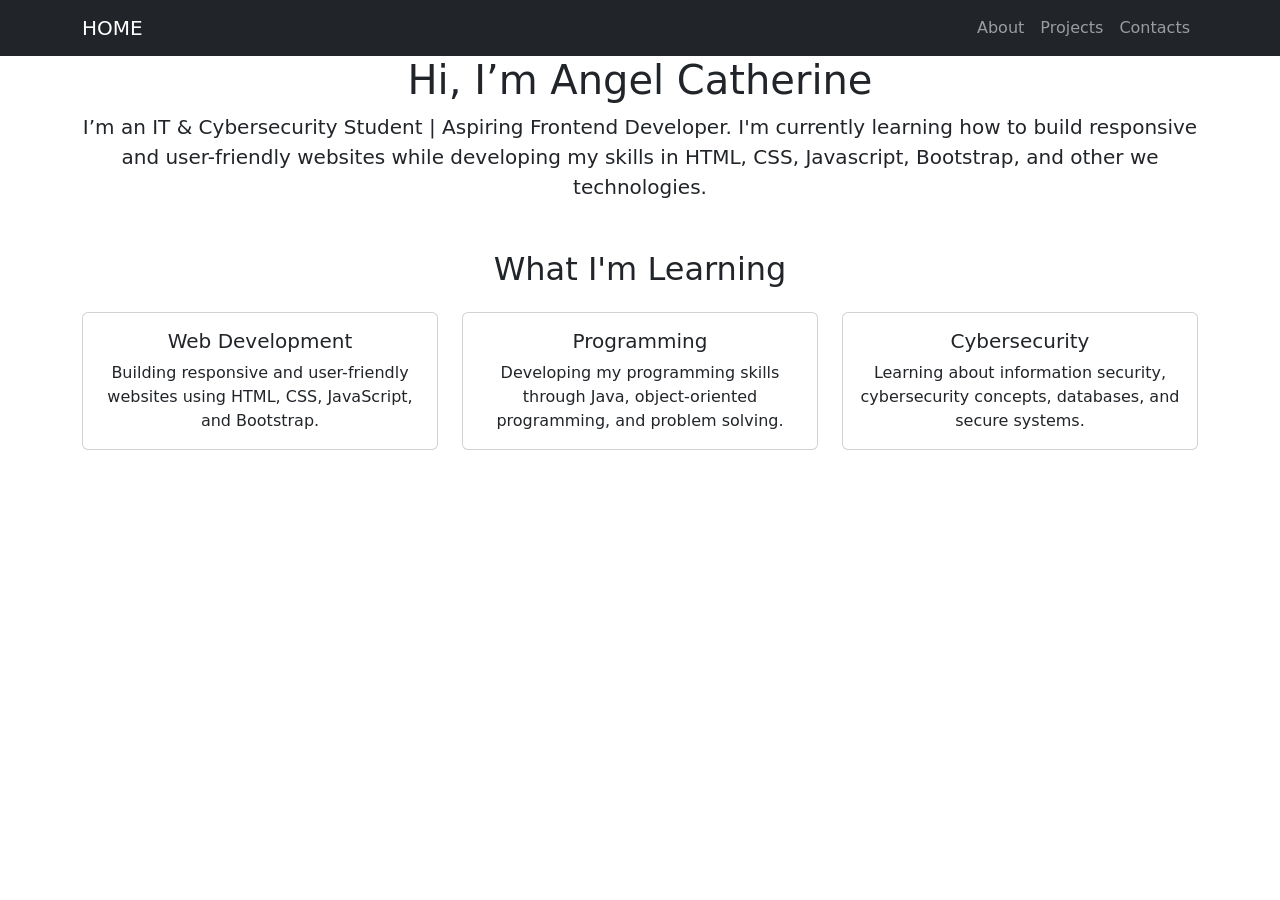
==== index.html @ 5903ce82 "Fix typo in introduction text" ====
<!DOCTYPE html>
<head>
  <meta charset="UTF-8">
  <title>Angel Catherine | Frontend Developer</title>
  <meta name="viewport" content="width=device-width, initial-scale=1">
  
  <!-- Bootstrap -->
  <link href="https://cdn.jsdelivr.net/npm/bootstrap@5.3.2/dist/css/bootstrap.min.css" rel="stylesheet">
  <link rel="stylesheet" href="Assets/Styles.css">
</head>
<body>

<!-- Navbar -->
<nav class="navbar navbar-expand-lg navbar-dark bg-dark">
  <div class="container">
    <a class="navbar-brand" href="index.html">HOME</a>
    <button class="navbar-toggler" type="button" data-bs-toggle="collapse" data-bs-target="#navMenu">
      <span class="navbar-toggler-icon"></span>
    </button>

    <div class="collapse navbar-collapse" id="navMenu">
      <ul class="navbar-nav ms-auto">
        <li class="nav-item"><a class="nav-link" href="about.html">About</a></li>
        <li class="nav-item"><a class="nav-link" href="projects.html">Projects</a></li>
        <li class="nav-item"><a class="nav-link" href="contacts.html">Contacts</a></li>
      </ul>
    </div>
  </div>
</nav>

<!-- Hero Section -->
<section class="hero text-center">
  <div class="container">
    <h1>Hi, I’m Angel Catherine</h1>
    <p class="lead">
      I’m an IT & Cybersecurity Student | Aspiring Frontend Developer. I'm currently learning how to build responsive and user-friendly
       websites while developing my skills in HTML, CSS, Javascript, Bootstrap, and other we technologies.
    </p>
  </div>
</section>

<!-- What I'm Learning -->
<section class="container my-5">
    <h2 class="text-center mb-4">What I'm Learning</h2>

    <div class="row g-4">
        <div class="col-md-4">
            <div class="card h-100">
                <div class="card-body text-center">
                    <h5 class="card-title">Web Development</h5>
                    <p class="card-text">
                        Building responsive and user-friendly websites using HTML, CSS, JavaScript, and Bootstrap.
                    </p>
                </div>
            </div>
        </div>

        <div class="col-md-4">
            <div class="card h-100">
                <div class="card-body text-center">
                    <h5 class="card-title">Programming</h5>
                    <p class="card-text">
                        Developing my programming skills through Java, object-oriented programming, and problem solving.
                    </p>
                </div>
            </div>
        </div>

        <div class="col-md-4">
            <div class="card h-100">
                <div class="card-body text-center">
                    <h5 class="card-title">Cybersecurity</h5>
                    <p class="card-text">
                        Learning about information security, cybersecurity concepts, databases, and secure systems.
                    </p>
                </div>
            </div>
        </div>
    </div>
</section>


<script src="https://cdn.jsdelivr.net/npm/bootstrap@5.3.2/dist/js/bootstrap.bundle.min.js"></script>
</body>
</html>
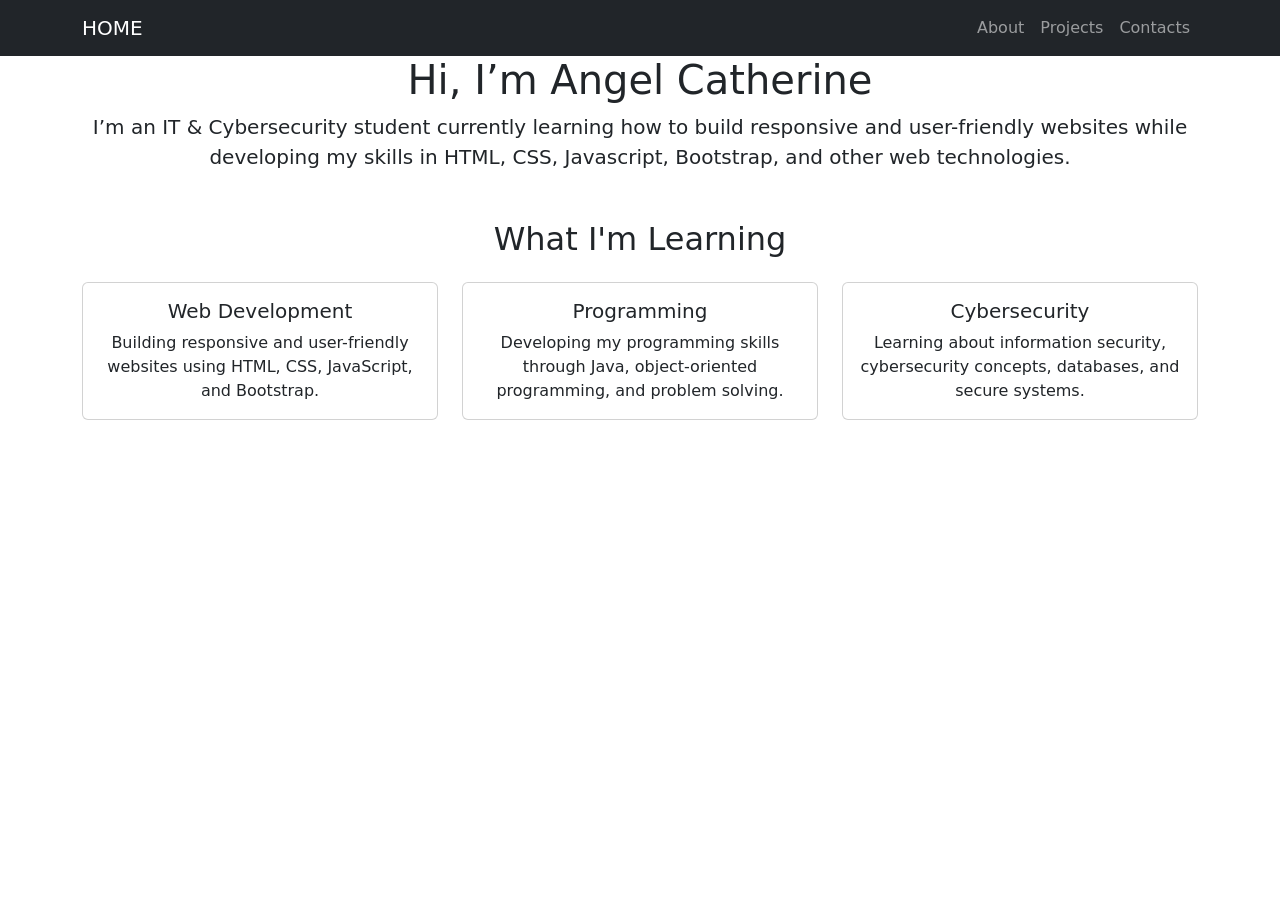
==== commit 179f4270: "Revise introduction text in index.html Corrected grammar and improved clarity in the introduction." ====
--- a/index.html
+++ b/index.html
@@ -33,8 +33,8 @@
   <div class="container">
     <h1>Hi, I’m Angel Catherine</h1>
     <p class="lead">
-      I’m an IT & Cybersecurity Student | Aspiring Frontend Developer. I'm currently learning how to build responsive and user-friendly
-       websites while developing my skills in HTML, CSS, Javascript, Bootstrap, and other we technologies.
+      I’m an IT & Cybersecurity student currently learning how to build responsive and user-friendly
+       websites while developing my skills in HTML, CSS, Javascript, Bootstrap, and other web technologies.
     </p>
   </div>
 </section>
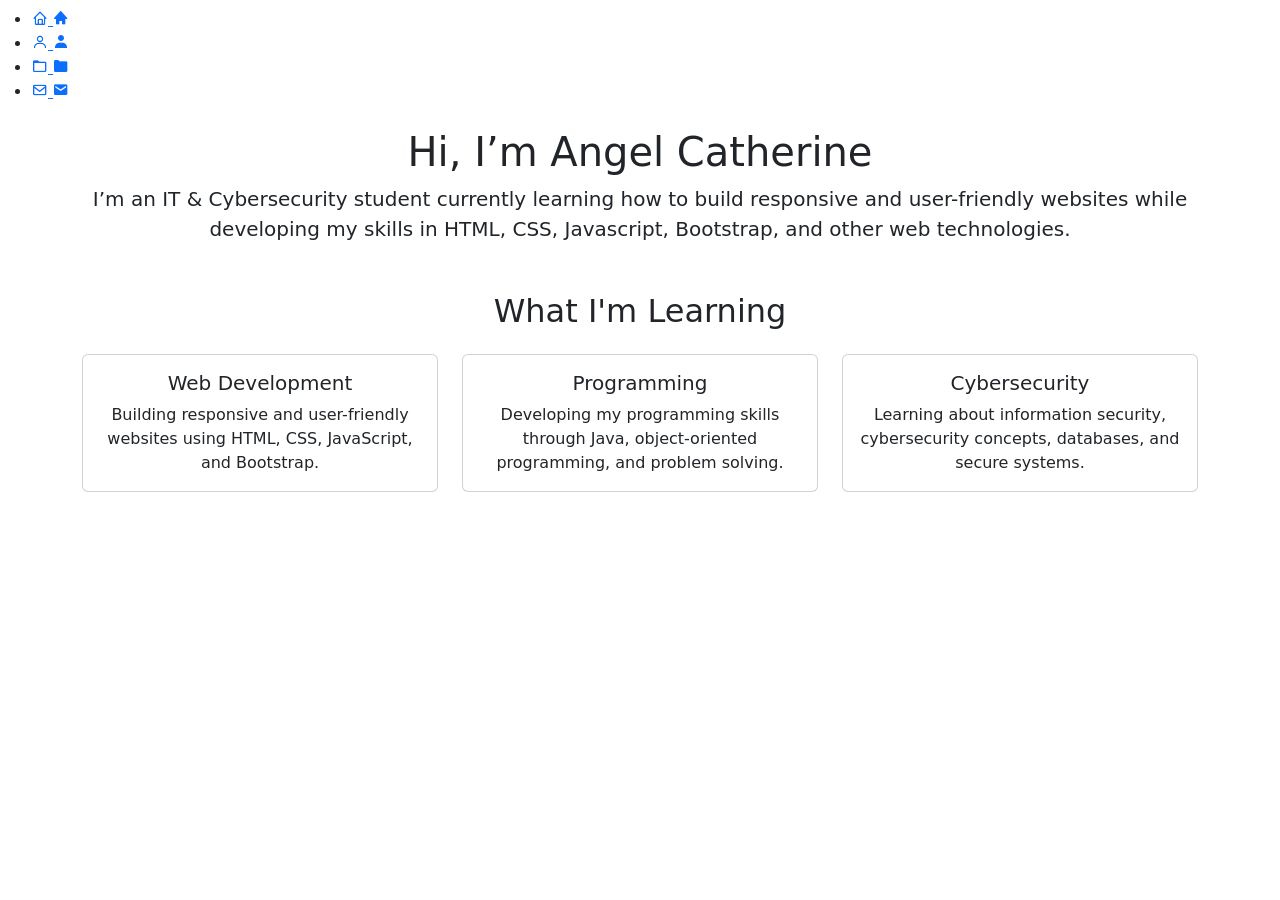
==== commit 272920ca: "Refactor index.html for styles and navbar Updated stylesheet links and modified navbar structure." ====
--- a/index.html
+++ b/index.html
@@ -6,28 +6,51 @@
   
   <!-- Bootstrap -->
   <link href="https://cdn.jsdelivr.net/npm/bootstrap@5.3.2/dist/css/bootstrap.min.css" rel="stylesheet">
-  <link rel="stylesheet" href="Assets/Styles.css">
+  <link rel="stylesheet" href="Styles.css">
+
+  <!-- Boxicons -->
+  <link href="https://unpkg.com/boxicons@2.1.4/css/boxicons.min.css" rel="stylesheet">
+  <link rel="stylesheet" href="style.css">
 </head>
 <body>
 
-<!-- Navbar -->
-<nav class="navbar navbar-expand-lg navbar-dark bg-dark">
-  <div class="container">
-    <a class="navbar-brand" href="index.html">HOME</a>
-    <button class="navbar-toggler" type="button" data-bs-toggle="collapse" data-bs-target="#navMenu">
-      <span class="navbar-toggler-icon"></span>
-    </button>
+<!-- Animated Navbar -->
+<nav class="navbar">
 
-    <div class="collapse navbar-collapse" id="navMenu">
-      <ul class="navbar-nav ms-auto">
-        <li class="nav-item"><a class="nav-link" href="about.html">About</a></li>
-        <li class="nav-item"><a class="nav-link" href="projects.html">Projects</a></li>
-        <li class="nav-item"><a class="nav-link" href="contacts.html">Contacts</a></li>
-      </ul>
-    </div>
-  </div>
+    <ul>
+
+        <li class="active">
+            <a href="index.html">
+                <i class="bx bx-home icon"></i>
+                <i class="bx bxs-home activeIcon"></i>
+            </a>
+        </li>
+
+        <li>
+            <a href="about.html">
+                <i class="bx bx-user icon"></i>
+                <i class="bx bxs-user activeIcon"></i>
+            </a>
+        </li>
+
+        <li>
+            <a href="projects.html">
+                <i class="bx bx-folder icon"></i>
+                <i class="bx bxs-folder activeIcon"></i>
+            </a>
+        </li>
+
+        <li>
+            <a href="contacts.html">
+                <i class="bx bx-envelope icon"></i>
+                <i class="bx bxs-envelope activeIcon"></i>
+            </a>
+        </li>
+
+    </ul>
+
 </nav>
-
+  
 <!-- Hero Section -->
 <section class="hero text-center">
   <div class="container">
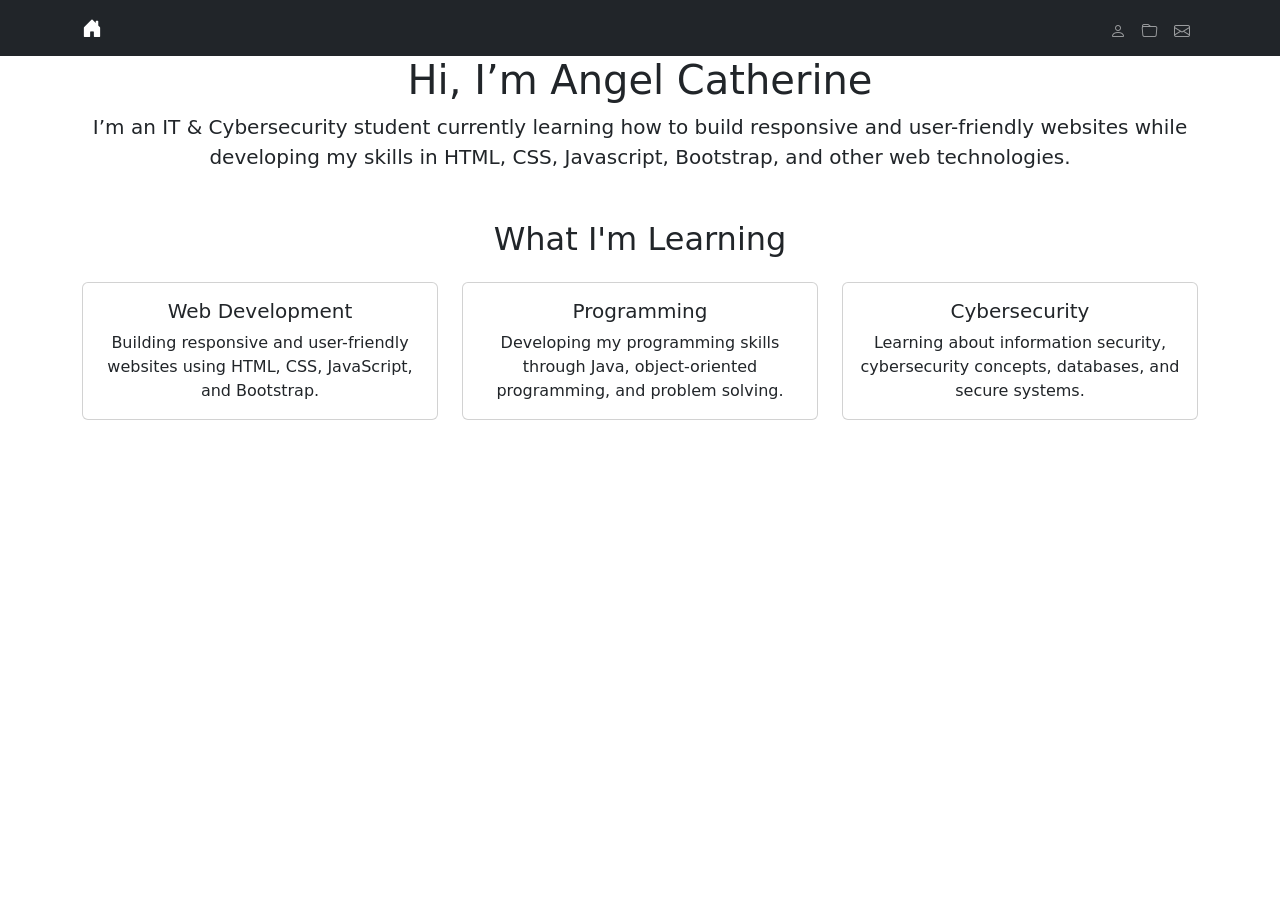
==== commit 9dc5c904: "Update index.html" ====
--- a/index.html
+++ b/index.html
@@ -7,6 +7,7 @@
   <!-- Bootstrap -->
   <link href="https://cdn.jsdelivr.net/npm/bootstrap@5.3.2/dist/css/bootstrap.min.css" rel="stylesheet">
   <link rel="stylesheet" href="Styles.css">
+  <link rel="stylesheet" href="https://cdn.jsdelivr.net/npm/bootstrap-icons@1.11.3/font/bootstrap-icons.min.css">
 
   <!-- Boxicons -->
   <link href="https://unpkg.com/boxicons@2.1.4/css/boxicons.min.css" rel="stylesheet">
@@ -14,43 +15,34 @@
 </head>
 <body>
 
-<!-- Animated Navbar -->
-<nav class="navbar">
+<!-- Animated Icon Navbar -->
+<nav class="navbar navbar-expand-lg navbar-dark bg-dark icon-navbar">
+    <div class="container">
 
-    <ul>
+        <!-- Home -->
+        <a class="navbar-brand" href="index.html">
+            <i class="bi bi-house-door-fill"></i>
+        </a>
 
-        <li class="active">
-            <a href="index.html">
-                <i class="bx bx-home icon"></i>
-                <i class="bx bxs-home activeIcon"></i>
+        <!-- Navigation icons -->
+        <div class="navbar-nav ms-auto">
+
+            <a class="nav-link icon-link" href="about.html" title="About">
+                <i class="bi bi-person"></i>
             </a>
-        </li>
 
-        <li>
-            <a href="about.html">
-                <i class="bx bx-user icon"></i>
-                <i class="bx bxs-user activeIcon"></i>
+            <a class="nav-link icon-link" href="projects.html" title="Projects">
+                <i class="bi bi-folder"></i>
             </a>
-        </li>
 
-        <li>
-            <a href="projects.html">
-                <i class="bx bx-folder icon"></i>
-                <i class="bx bxs-folder activeIcon"></i>
+            <a class="nav-link icon-link" href="contacts.html" title="Contacts">
+                <i class="bi bi-envelope"></i>
             </a>
-        </li>
 
-        <li>
-            <a href="contacts.html">
-                <i class="bx bx-envelope icon"></i>
-                <i class="bx bxs-envelope activeIcon"></i>
-            </a>
-        </li>
+        </div>
 
-    </ul>
-
+    </div>
 </nav>
-  
 <!-- Hero Section -->
 <section class="hero text-center">
   <div class="container">
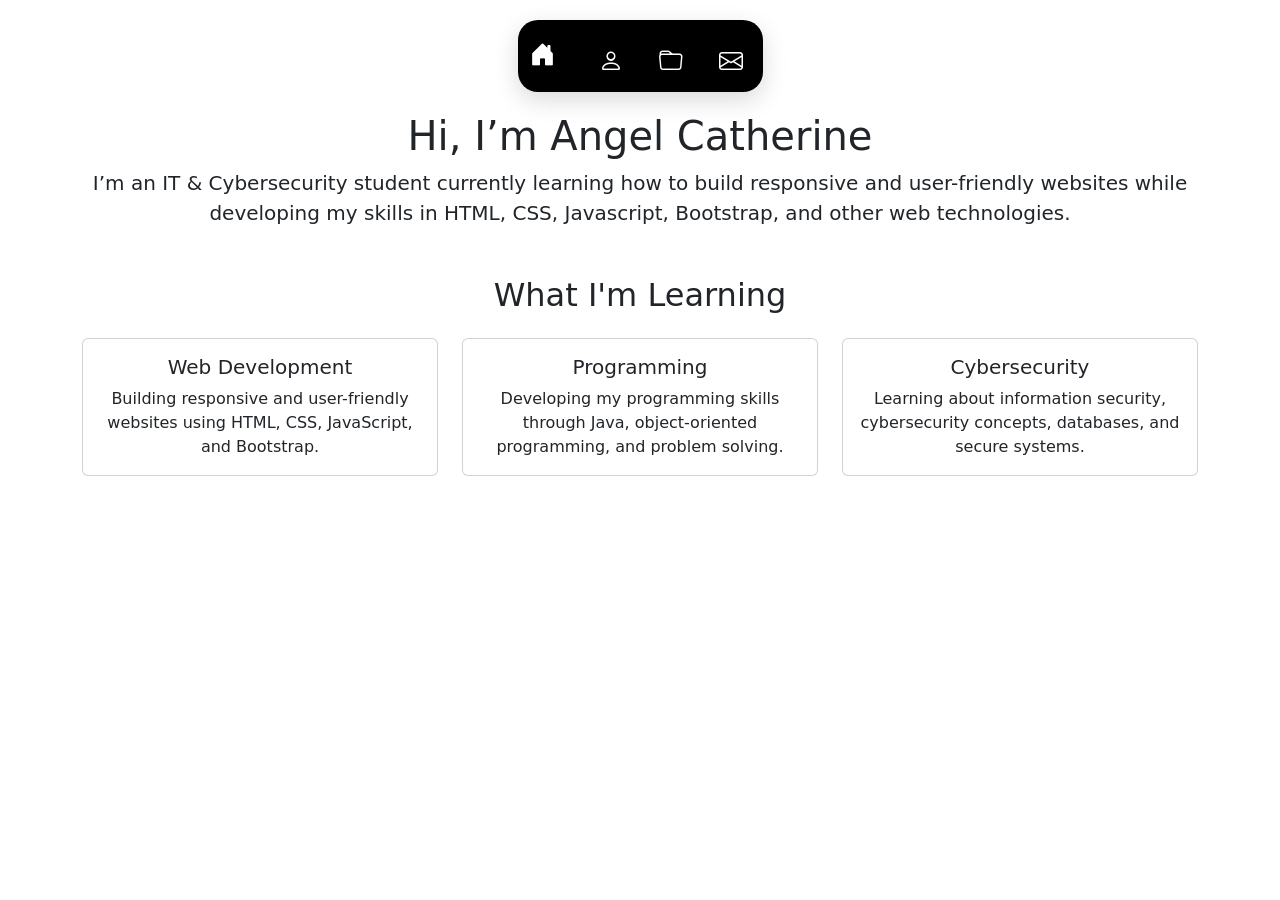
==== commit 8fa506bf: "Update index.html" ====
--- a/index.html
+++ b/index.html
@@ -3,10 +3,14 @@
   <meta charset="UTF-8">
   <title>Angel Catherine | Frontend Developer</title>
   <meta name="viewport" content="width=device-width, initial-scale=1">
+
+  <link rel="preconnect" href="https://fonts.googleapis.com">
+  <link rel="preconnect" href="https://fonts.gstatic.com" crossorigin>
+  <link href="https://fonts.googleapis.com/css2?family=Baloo+2:wght@500;600;700;800&family=Quicksand:wght@400;500;600;700&display=swap" rel="stylesheet">
   
   <!-- Bootstrap -->
   <link href="https://cdn.jsdelivr.net/npm/bootstrap@5.3.2/dist/css/bootstrap.min.css" rel="stylesheet">
-  <link rel="stylesheet" href="Styles.css">
+  <link rel="stylesheet" href="Style.css">
   <link rel="stylesheet" href="https://cdn.jsdelivr.net/npm/bootstrap-icons@1.11.3/font/bootstrap-icons.min.css">
 
   <!-- Boxicons -->
--- a/Style.css
+++ b/Style.css
@@ -0,0 +1,173 @@
+/* =========================
+   ANIMATED NAVBAR
+   ========================= */
+
+.navbar {
+    width: fit-content;
+    margin: 20px auto;
+    padding: 10px 20px;
+    background: #ffffff;
+    border-radius: 20px;
+    box-shadow: 0 8px 25px rgba(0, 0, 0, 0.15);
+}
+
+.navbar ul {
+    display: flex;
+    align-items: center;
+    justify-content: center;
+    gap: 10px;
+    margin: 0;
+    padding: 0;
+    list-style: none;
+}
+
+.navbar li {
+    position: relative;
+}
+
+.navbar li a {
+    position: relative;
+    display: flex;
+    align-items: center;
+    justify-content: center;
+    width: 70px;
+    height: 55px;
+    color: #555;
+    text-decoration: none;
+    border-radius: 15px;
+    transition: 0.3s ease;
+}
+
+.navbar .icon,
+.navbar .activeIcon {
+    position: absolute;
+    font-size: 25px;
+    transition: 0.3s ease;
+}
+
+.navbar .activeIcon {
+    opacity: 0;
+    transform: scale(0);
+}
+
+.navbar span {
+    position: absolute;
+    bottom: -22px;
+    font-size: 12px;
+    font-weight: 600;
+    opacity: 0;
+    transition: 0.3s ease;
+}
+
+.navbar li:hover a {
+    color: #6c2bd9;
+    transform: translateY(-5px);
+}
+
+.navbar li:hover .icon {
+    transform: scale(0);
+    opacity: 0;
+}
+
+.navbar li:hover .activeIcon {
+    opacity: 1;
+    transform: scale(1);
+}
+
+.navbar li:hover span {
+    opacity: 1;
+}
+
+.navbar li.active a {
+    color: #6c2bd9;
+}
+
+.navbar li.active .icon {
+    opacity: 0;
+    transform: scale(0);
+}
+
+.navbar li.active .activeIcon {
+    opacity: 1;
+    transform: scale(1);
+}
+
+.navbar li.active::after {
+    content: "";
+    position: absolute;
+    bottom: -5px;
+    left: 50%;
+    width: 35px;
+    height: 5px;
+    background: #6c2bd9;
+    border-radius: 10px;
+    transform: translateX(-50%);
+}
+
+@media (max-width: 600px) {
+    .navbar {
+        padding: 8px 10px;
+    }
+
+    .navbar ul {
+        gap: 3px;
+    }
+
+    .navbar li a {
+        width: 60px;
+        height: 50px;
+    }
+
+    .navbar .icon,
+    .navbar .activeIcon {
+        font-size: 22px;
+    }
+}
+/* Animated Icon Navbar */
+
+.icon-navbar {
+    background-color: #000 !important;
+    padding: 12px 0;
+}
+
+.icon-navbar .navbar-brand {
+    color: white;
+    font-size: 25px;
+    transition: 0.3s ease;
+}
+
+.icon-navbar .navbar-brand:hover {
+    color: #aaa;
+    transform: scale(1.2);
+}
+
+.icon-link {
+    color: white !important;
+    font-size: 24px;
+    margin-left: 20px;
+    transition: all 0.3s ease;
+    position: relative;
+}
+
+/* Hover animation */
+.icon-link:hover {
+    color: #aaa !important;
+    transform: translateY(-5px) scale(1.15);
+}
+
+/* Small animated line underneath */
+.icon-link::after {
+    content: "";
+    position: absolute;
+    bottom: 0;
+    left: 50%;
+    width: 0;
+    height: 2px;
+    background-color: white;
+    transition: all 0.3s ease;
+    transform: translateX(-50%);
+}
+
+.icon-link:hover::after {
+    width: 20px;
+}
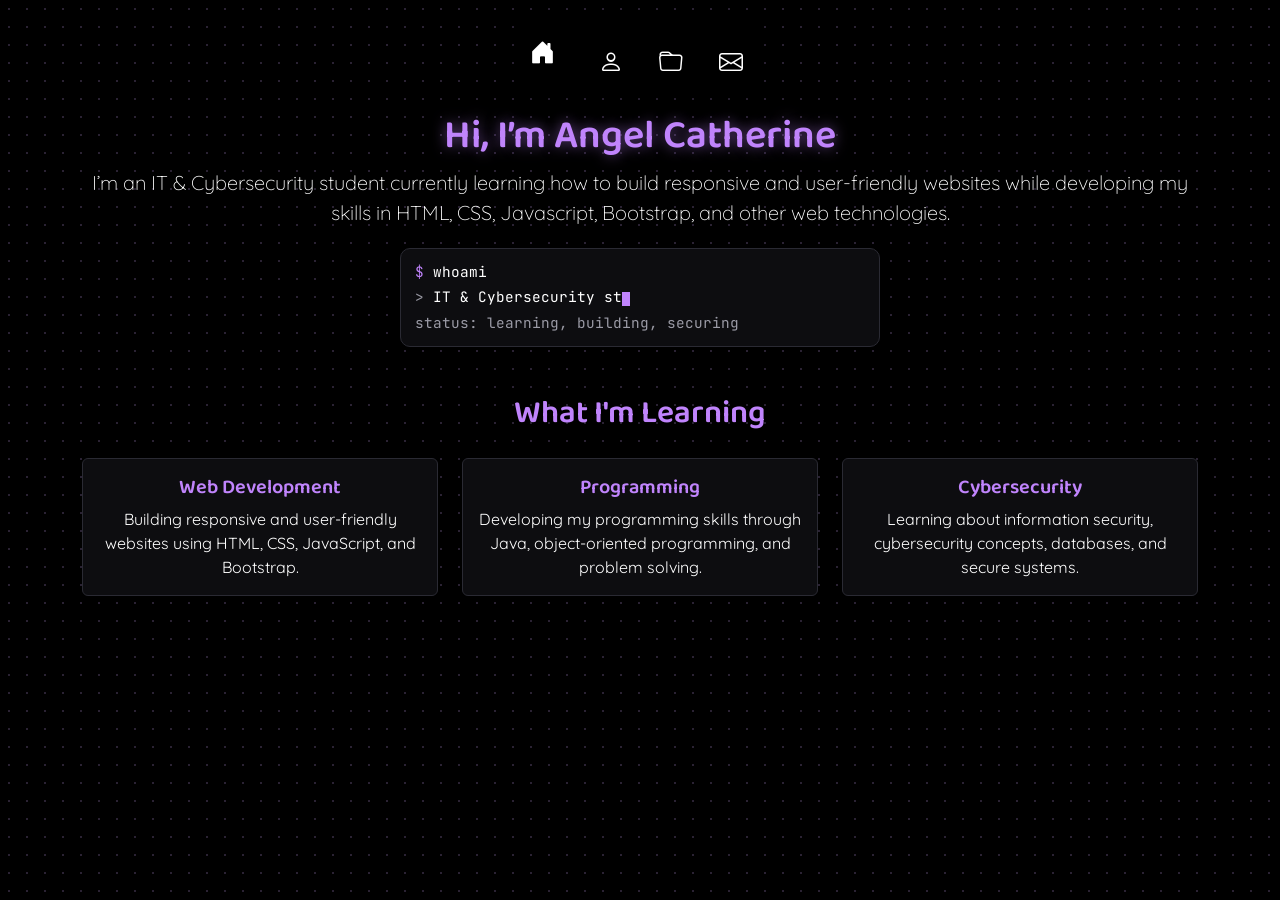
==== commit c6f8f9d2: "Update index.html" ====
--- a/index.html
+++ b/index.html
@@ -55,6 +55,11 @@
       I’m an IT & Cybersecurity student currently learning how to build responsive and user-friendly
        websites while developing my skills in HTML, CSS, Javascript, Bootstrap, and other web technologies.
     </p>
+        <div class="term">
+      <div><span class="prompt">$</span> whoami</div>
+      <div><span class="dim">&gt;</span> <span id="typed"></span><span class="cursor"></span></div>
+      <div class="dim">status: learning, building, securing</div>
+    </div>
   </div>
 </section>
 
@@ -100,5 +105,21 @@
 
 
 <script src="https://cdn.jsdelivr.net/npm/bootstrap@5.3.2/dist/js/bootstrap.bundle.min.js"></script>
+  <script>
+  var lines = ["IT & Cybersecurity student", "web developer in progress", "future security analyst"];
+  var li = 0, ci = 0, del = false, el = document.getElementById('typed');
+  function tick() {
+    var s = lines[li];
+    if (!del) {
+      ci++; el.textContent = s.slice(0, ci);
+      if (ci === s.length) { del = true; return setTimeout(tick, 1500); }
+    } else {
+      ci--; el.textContent = s.slice(0, ci);
+      if (ci === 0) { del = false; li = (li + 1) % lines.length; }
+    }
+    setTimeout(tick, del ? 35 : 70);
+  }
+  tick();
+</script>
 </body>
 </html>
--- a/Style.css
+++ b/Style.css
@@ -1,7 +1,23 @@
+@import url('https://fonts.googleapis.com/css2?family=JetBrains+Mono:wght@400;500&display=swap');
 /* =========================
    ANIMATED NAVBAR
    ========================= */
-
+body {
+    font-family: 'Quicksand', sans-serif;
+}
+
+h1, h2, h3, h4, h5, h6,
+.navbar-brand,
+.card-title {
+    font-family: 'Baloo 2', cursive;
+    font-weight: 600;
+}
+
+.btn {
+    font-family: 'Quicksand', sans-serif;
+    font-weight: 600;
+    border-radius: 12px;
+}
 .navbar {
     width: fit-content;
     margin: 20px auto;
@@ -171,3 +187,172 @@
 .icon-link:hover::after {
     width: 20px;
 }
+/* =========================
+   DARK THEME (orchid)
+   ========================= */
+
+body {
+    background: #000;
+    color: #fff;
+}
+
+h1, h2, h3, h4, h5, h6,
+.hero h1,
+.card-title,
+.navbar-brand {
+    color: #C084FC;
+}
+
+p, li, label, .lead, .hero .lead {
+    color: #fff;
+}
+
+.card {
+    background: #0d0d10;
+    color: #fff;
+    border: 1px solid #2a2a33;
+}
+
+.project-card:hover {
+    box-shadow: 0 10px 24px rgba(192, 132, 252, 0.25);
+}
+
+a {
+    color: #C084FC;
+}
+
+.form-control {
+    background: #0d0d10;
+    color: #fff;
+    border: 1px solid #2a2a33;
+}
+
+.form-control::placeholder {
+    color: #9a9aa5;
+}
+
+.form-control:focus {
+    background: #0d0d10;
+    color: #fff;
+    border-color: #C084FC;
+    box-shadow: 0 0 0 0.2rem rgba(192, 132, 252, 0.25);
+}
+
+.btn-dark {
+    background: #C084FC;
+    border-color: #C084FC;
+    color: #000;
+}
+
+.btn-dark:hover {
+    background: #d4a5ff;
+    border-color: #d4a5ff;
+    color: #000;
+}
+
+/* Doodles: make dark outlines visible on black (only matters once you add them) */
+.doodle [stroke="#222"] { stroke: #f1eeff; }
+.doodle [fill="#222"]   { fill: #f1eeff; }
+.doodle [fill="#fff"]   { fill: #0d0d10; }
+.doodle [stroke="#6c2bd9"] { stroke: #C084FC; }
+.doodle [fill="#6c2bd9"]   { fill: #C084FC; }
+
+/* =========================
+   TECH EDGE
+   ========================= */
+
+body {
+    background-image: radial-gradient(#2a2233 1px, transparent 1px);
+    background-size: 18px 18px;
+}
+
+h1 {
+    text-shadow: 0 0 14px rgba(192, 132, 252, 0.55);
+}
+
+.card {
+    transition: transform 0.2s, box-shadow 0.2s, border-color 0.2s;
+}
+
+.card:hover {
+    transform: translateY(-4px);
+    border-color: #C084FC;
+    box-shadow: 0 0 18px rgba(192, 132, 252, 0.45);
+}
+
+.term, .code-box {
+    background: #0d0d10;
+    border: 1px solid #2a2a33;
+    border-radius: 10px;
+    padding: 10px 14px;
+    font-family: 'JetBrains Mono', monospace;
+    font-size: 0.9rem;
+    line-height: 1.8;
+    text-align: left;
+}
+
+.term {
+    max-width: 480px;
+    margin: 20px auto 0;
+}
+
+.prompt, .kw { color: #C084FC; }
+.str { color: #fbcfe8; }
+.dim { color: #9a9aa5; }
+
+.cursor {
+    display: inline-block;
+    width: 8px;
+    height: 1em;
+    background: #C084FC;
+    vertical-align: text-bottom;
+    animation: blink 1s steps(1) infinite;
+}
+
+@keyframes blink {
+    50% { opacity: 0; }
+}
+
+.badge-tech {
+    font-family: 'JetBrains Mono', monospace;
+    font-size: 0.75rem;
+    color: #C084FC;
+    border: 1px solid #4a3566;
+    background: #150f1d;
+    border-radius: 20px;
+    padding: 2px 10px;
+    display: inline-block;
+    margin: 0 4px 6px 0;
+}
+
+.btn-orchid {
+    background: #C084FC;
+    color: #000;
+    border: 1px solid #C084FC;
+}
+
+.btn-orchid:hover {
+    background: #d4a5ff;
+    color: #000;
+    box-shadow: 0 0 14px rgba(192, 132, 252, 0.6);
+}
+
+.btn-outline-orchid {
+    background: transparent;
+    color: #C084FC;
+    border: 1px solid #C084FC;
+}
+
+.btn-outline-orchid:hover {
+    background: rgba(192, 132, 252, 0.15);
+    color: #C084FC;
+}
+
+.form-control {
+    font-family: 'JetBrains Mono', monospace;
+    font-size: 0.9rem;
+}
+
+.btn-dark:hover {
+    box-shadow: 0 0 14px rgba(192, 132, 252, 0.6);
+}
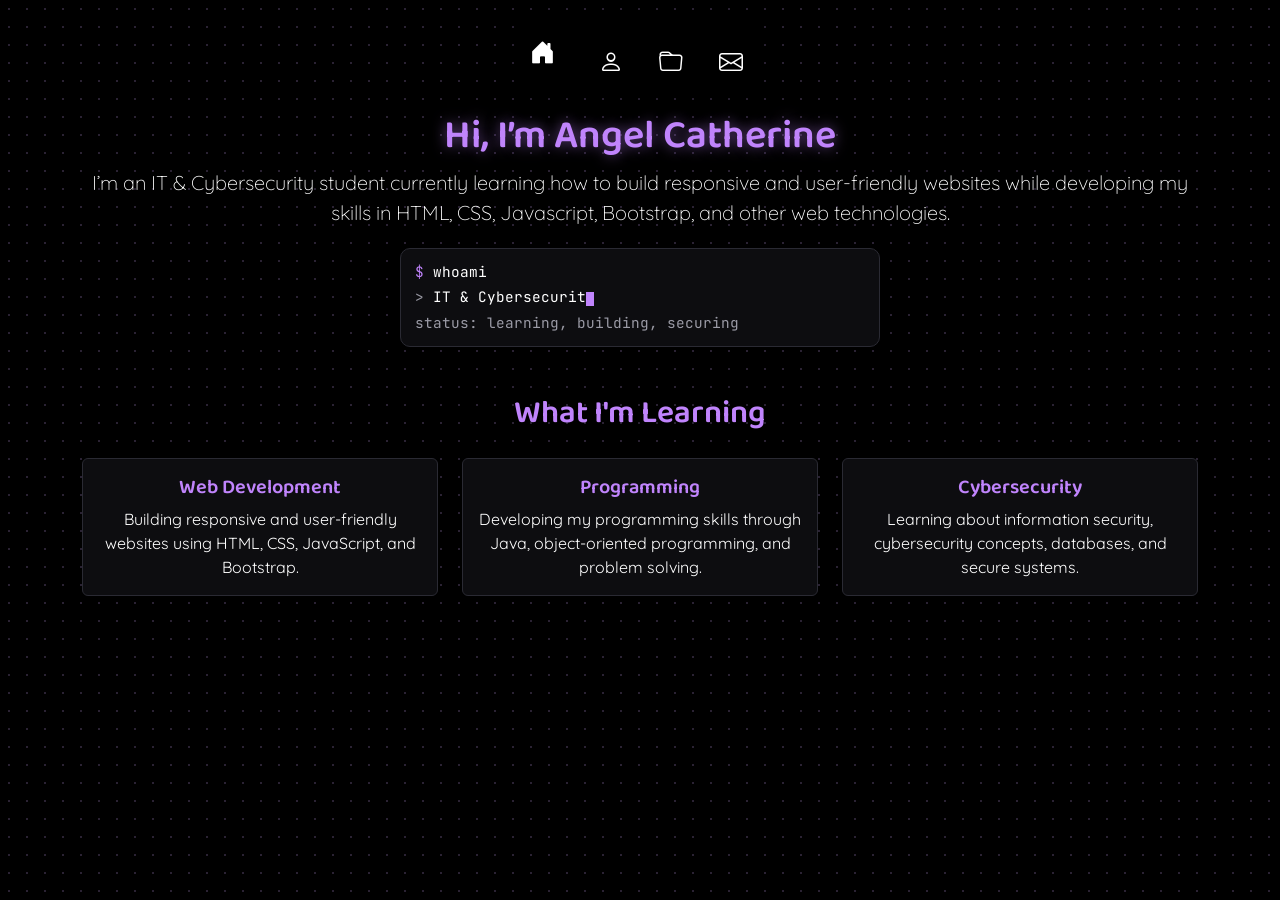
==== commit 13e21082: "Update index.html" ====
--- a/index.html
+++ b/index.html
@@ -106,7 +106,7 @@
 
 <script src="https://cdn.jsdelivr.net/npm/bootstrap@5.3.2/dist/js/bootstrap.bundle.min.js"></script>
   <script>
-  var lines = ["IT & Cybersecurity student", "web developer in progress", "future security analyst"];
+  var lines = ["IT & Cybersecurity student", "web developer in progress", "future cybersecurity expert"];
   var li = 0, ci = 0, del = false, el = document.getElementById('typed');
   function tick() {
     var s = lines[li];
